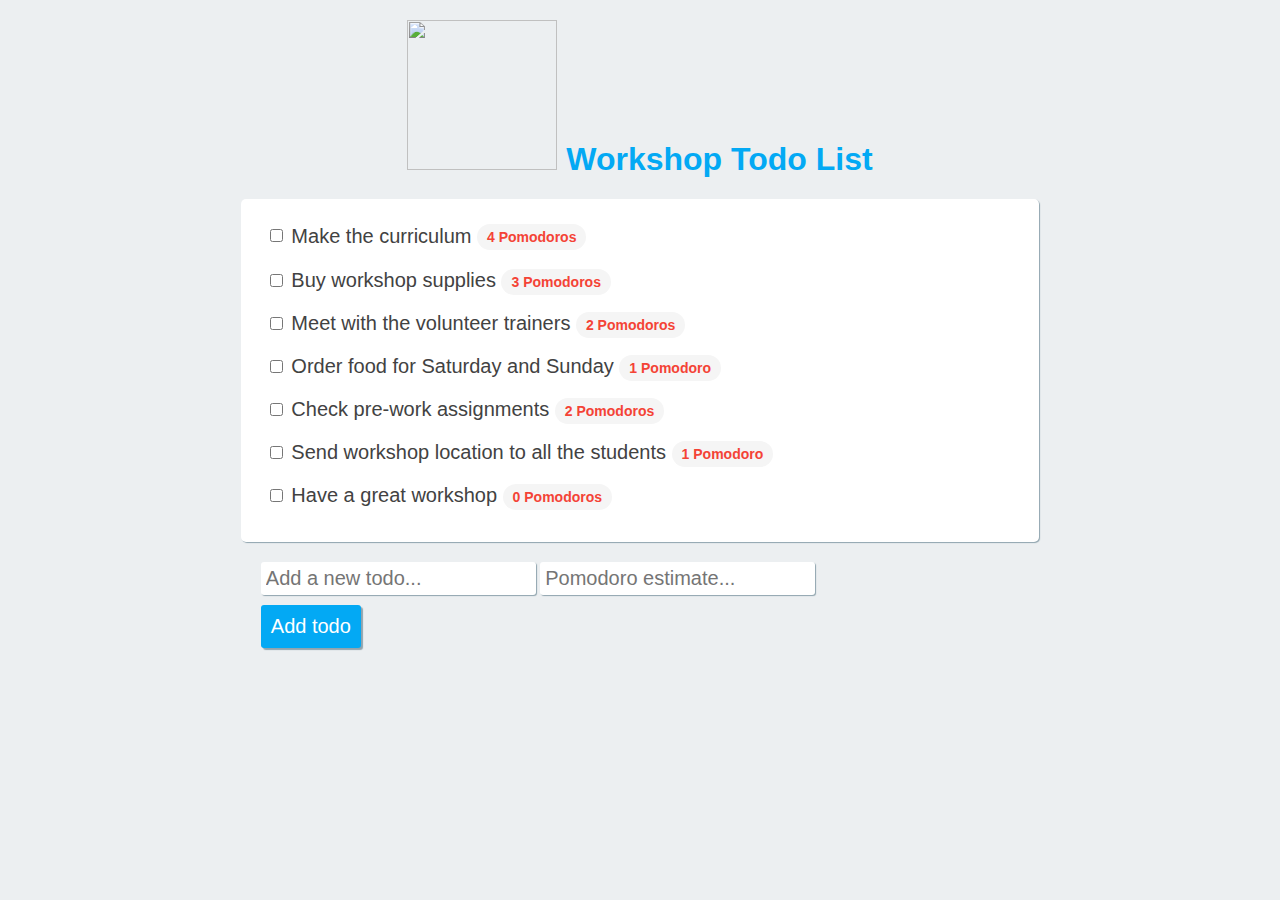
==== index.html @ 1ad02fbe "Initial commit" ====
<html>
  <head>
    <title>Todo Index | Todo List Application Front End</title>
    <link rel="stylesheet" href="style.css" type="text/css" />
    <link rel="stylesheet" href="index.css" type="text/css" />
    <script src="https://ajax.googleapis.com/ajax/libs/jquery/3.2.1/jquery.min.js"></script>
    <script type="text/javascript" src="index.js"></script>
  </head>

  <body>
    <h1>
      <img class="company-logo" src="codenow.png"></img>
      Workshop Todo List
    </h1>

    <ul class="card">
      <li>
        <input type="checkbox" name=""/>
        <a href="show.html">Make the curriculum</a>
        <span class="pomodoro-estimate">4 Pomodoros</span>
      </li>
      <li>
        <input type="checkbox" name=""/>
        Buy workshop supplies
        <span class="pomodoro-estimate">3 Pomodoros</span>
      </li>
      <li>
        <input type="checkbox" name=""/>
        Meet with the volunteer trainers
        <span class="pomodoro-estimate">2 Pomodoros</span>
      </li>
      <li>
        <input type="checkbox" name=""/>
        Order food for Saturday and Sunday
        <span class="pomodoro-estimate">1 Pomodoro</span>
      </li>
      <li>
        <input type="checkbox" name=""/>
        Check pre-work assignments
        <span class="pomodoro-estimate">2 Pomodoros</span>
      </li>
      <li>
        <input type="checkbox" name=""/>
        Send workshop location to all the students
        <span class="pomodoro-estimate">1 Pomodoro</span>
      </li>
      <li>
        <input type="checkbox" name=""/>
        Have a great workshop
        <span class="pomodoro-estimate">0 Pomodoros</span>
      </li>
    </ul>

    <div id="new-todo-block">
      <input class="text-input" id="new-todo-description" type="text" placeholder="Add a new todo...">
      <input class="text-input" id="new-pomodoro-estimate" type="number" placeholder="Pomodoro estimate...">
      <input class="button" id="add-new-todo-button" type="submit" value="Add todo">
    </div>
  </body>
</html>
---- style.css ----
body{ 
 color: #424242;
 background-color: #ECEFF1;
 font-family: sans-serif;
}

h1{
  color: #03A9F4;
  text-align: center;
  margin-top: 20px;
}

a{
  text-decoration: none;
  color: #424242;
  vertical-align: middle;
}

.company-logo{
  width: 150px;
}

.card{
  background-color: #FFF;
  padding: 20px;
  width: 60%;
  margin: 0 auto;
  border-radius: 5px;
  box-shadow: 1px 1px 1px #90A4AE;
}

.pomodoro-estimate{
  font-weight: bold;
  color: #F44336;
  background-color: #F5F5F5;
  border-radius: 50px;
}

.text-input{
  font-size: 20px;
  background-color: #FFF;
  outline: none;
  border-style: none;
  padding: 5px;
  border-radius: 3px;
  box-shadow: 1px 1px 1px #90A4AE;
}

.button{
  font-size: 20px;
  text-align: center;
  color: #FFF;
  outline: none;
  border-style: none;
  padding: 10px;
  border-radius: 3px;
  box-shadow: 2px 2px 1px #90A4AE;
}

.button:active{
  box-shadow: 1px 1px 1px #90A4AE;
}

.simple-link{
  display: block;
  margin-top: 20px;
  text-decoration: underline;
  color: #9E9E9E;
}

.simple-link:active{
  color: #212121;
}
---- index.css ----
ul{
  list-style: none;
  font-size: 20px;
}

li{
  margin-bottom: 10px;
  padding: 5px;
}

li:hover{
  background-color: #E1F5FE;
  border-radius: 3px;
}

span{
  font-size: 14px;
  padding: 5px 10px 5px 10px;
}

.completed-todo{
  text-decoration: line-through;
}

#new-todo-block{
  width: 60%;
  margin: 20px auto 0px auto;
}

#add-new-todo-button{
  display: block;
  background-color: #03A9F4;
  margin-top: 10px;
}
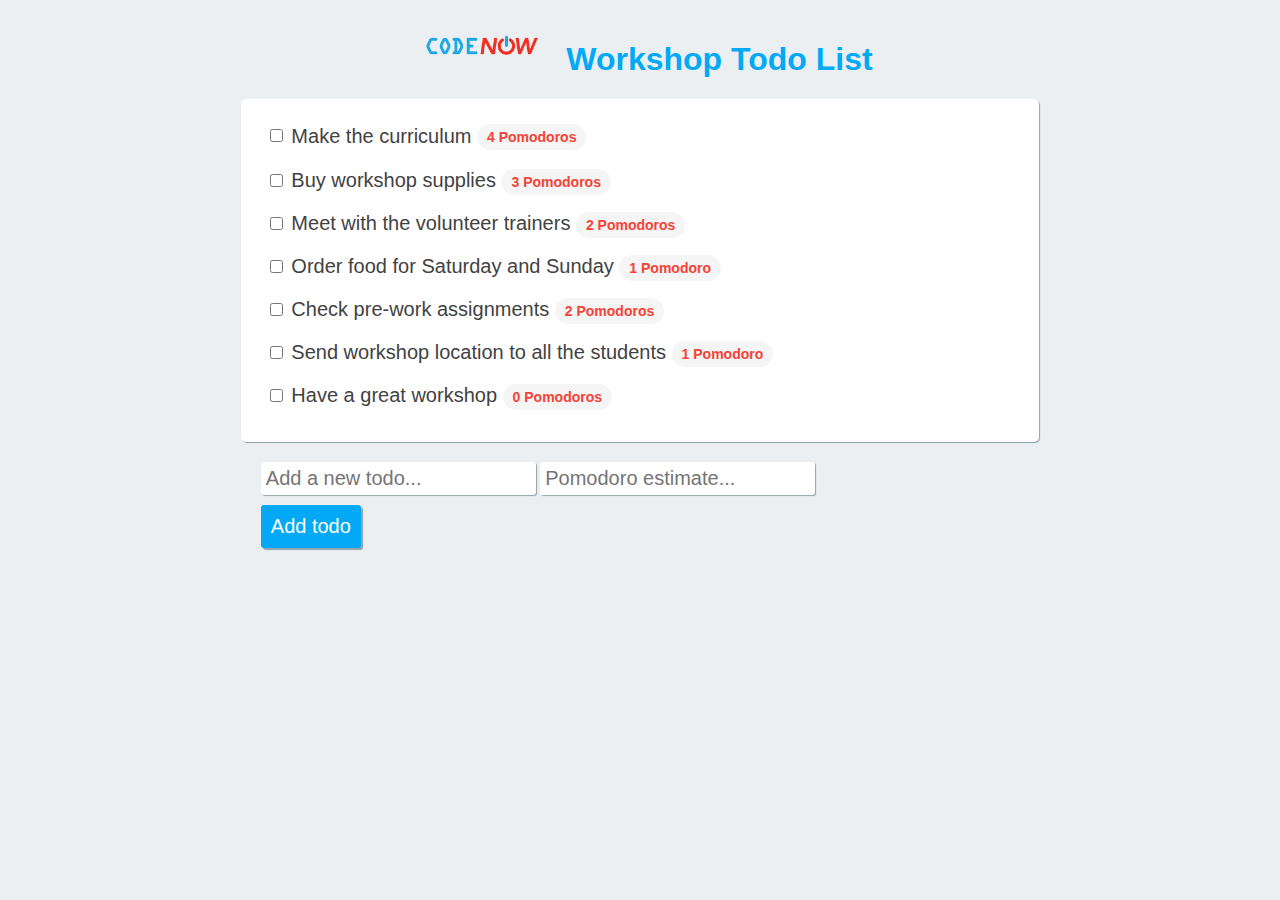
==== commit c02e6205: "Add content to index.html" ====
--- a/index.html
+++ b/index.html
@@ -9,7 +9,7 @@
 
   <body>
     <h1>
-      <img class="company-logo" src="codenow.png"></img>
+      <img class="company-logo" src="codenow.png" />
       Workshop Todo List
     </h1>
 
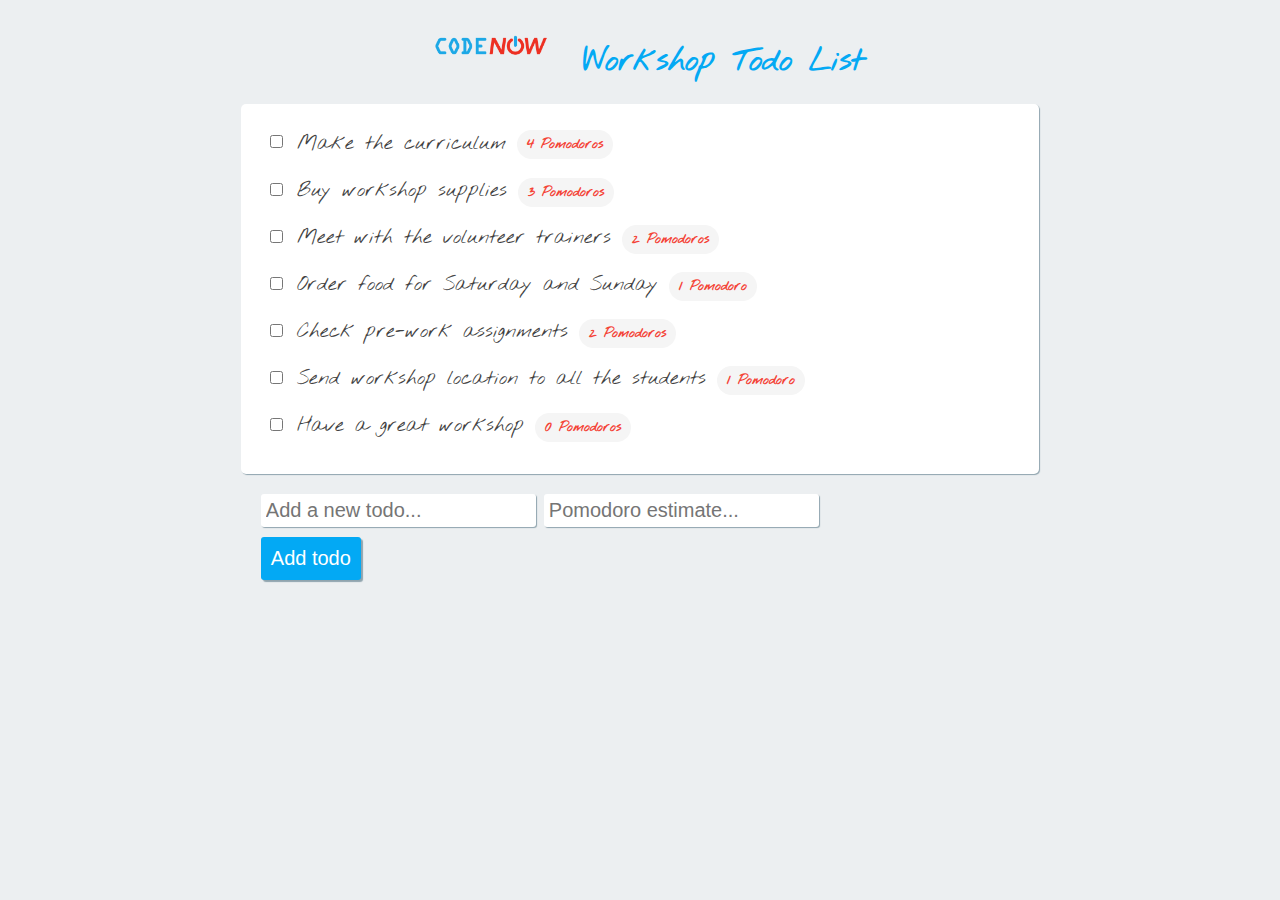
==== commit 5a452677: "Add content to index.html" ====
--- a/index.html
+++ b/index.html
@@ -1,8 +1,11 @@
-<html>
+<!doctype html>
+<html lang="en">
   <head>
+    <meta charset="utf-8">
     <title>Todo Index | Todo List Application Front End</title>
     <link rel="stylesheet" href="style.css" type="text/css" />
     <link rel="stylesheet" href="index.css" type="text/css" />
+    <link href="https://fonts.googleapis.com/css?family=Nothing+You+Could+Do" rel="stylesheet"> 
     <script src="https://ajax.googleapis.com/ajax/libs/jquery/3.2.1/jquery.min.js"></script>
     <script type="text/javascript" src="index.js"></script>
   </head>
--- a/style.css
+++ b/style.css
@@ -1,7 +1,8 @@
 body{ 
  color: #424242;
  background-color: #ECEFF1;
- font-family: sans-serif;
+ /*font-family: sans-serif;*/
+ font-family: 'Nothing You Could Do', cursive;
 }
 
 h1{
@@ -28,6 +29,8 @@
   border-radius: 5px;
   box-shadow: 1px 1px 1px #90A4AE;
 }
+
+
 
 .pomodoro-estimate{
   font-weight: bold;
@@ -71,3 +74,8 @@
 .simple-link:active{
   color: #212121;
 }
+
+
+.colorbutton{
+  background-color: red !important;
+}--- a/index.css
+++ b/index.css
@@ -32,3 +32,5 @@
   background-color: #03A9F4;
   margin-top: 10px;
 }
+
+
